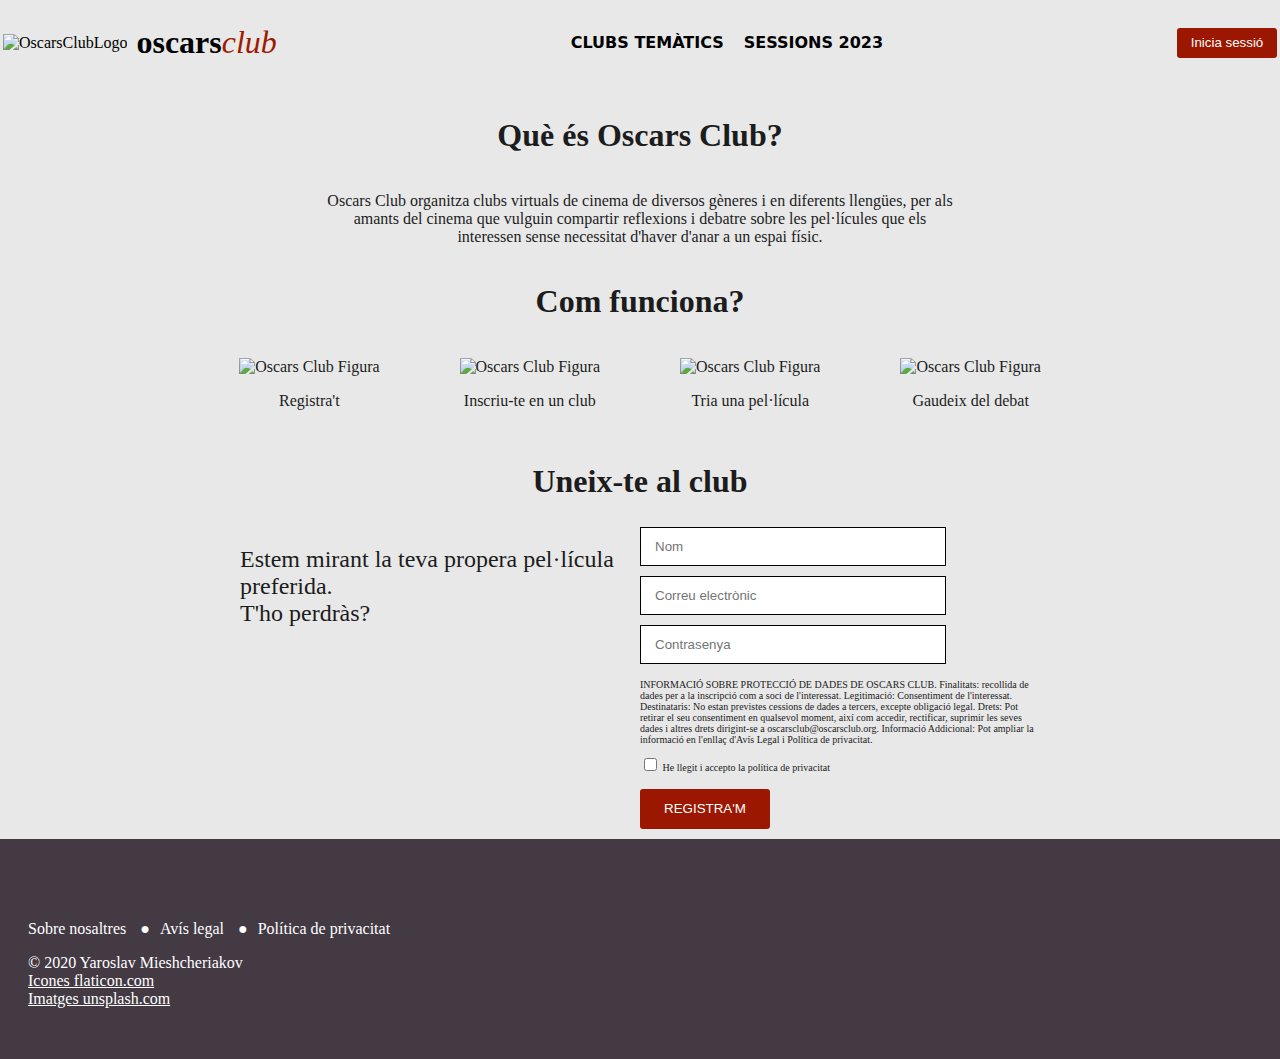
==== index.html @ bca5eada "Add files via upload" ====
<!DOCTYPE html>
<html>
  <head>
    <meta charset="UTF-8" />
    <title>Títol de la pàgina</title>
    <meta name="viewport" content="width=device-width, initial-scale=1.0" />
    <link rel="stylesheet" href="styles.css" />
  </head>
  <body>
    <header>
      <div class="my_header">
        <div class="logo">
          <div class="div0">
            <img src="images/oscarsclub-isologo.png" alt="OscarsClubLogo" />
          </div>
          <div>
            <h1>oscars<span class="club">club</span></h1>
          </div>
        </div>
        <nav>
          <button class="btn1">CLUBS TEMÀTICS</button>
          <button class="btn1">SESSIONS 2023</button>
        </nav>
        <button class="btn-ini">Inicia sessió</button>
      </div>
    </header>
    <main>
      <h1>Què és Oscars Club?</h1>
      <section>
        <p class="p1">
          Oscars Club organitza clubs virtuals de cinema de diversos gèneres i
          en diferents llengües, per als amants del cinema que vulguin compartir
          reflexions i debatre sobre les pel·lícules que els interessen sense
          necessitat d'haver d'anar a un espai físic.
        </p>
      </section>
      <h1>Com funciona?</h1>
      <section class="sec1">
        <figure>
          <img src="images/howto-register.png" alt="Oscars Club Figura" />
          <p>Registra't</p>
        </figure>
        <figure>
          <img src="images/howto-club.png" alt="Oscars Club Figura" />
          <p>Inscriu-te en un club</p>
        </figure>
        <figure>
          <img src="images/howto-film.png" alt="Oscars Club Figura" />
          <p>Tria una pel·lícula</p>
        </figure>
        <figure>
          <img src="images/howto-speech.png" alt="Oscars Club Figura" />
          <p>Gaudeix del debat</p>
        </figure>
      </section>
      <h1>Uneix-te al club</h1>
      <section class="cont">
        <div class="box">
          <p class="p3">
            Estem mirant la teva propera pel·lícula preferida. <br />T'ho
            perdràs?
          </p>
        </div>
        <div class="box">
          <input type="text" class="inp" placeholder="Nom" />
          <input type="text" class="inp" placeholder="Correu electrònic" />
          <input type="text" class="inp" placeholder="Contrasenya" />
          <p class="p2">
            INFORMACIÓ SOBRE PROTECCIÓ DE DADES DE OSCARS CLUB. Finalitats:
            recollida de dades per a la inscripció com a soci de l'interessat.
            Legitimació: Consentiment de l'interessat. Destinataris: No estan
            previstes cessions de dades a tercers, excepte obligació legal.
            Drets: Pot retirar el seu consentiment en qualsevol moment, així com
            accedir, rectificar, suprimir les seves dades i altres drets
            dirigint-se a oscarsclub@oscarsclub.org. Informació Addicional: Pot
            ampliar la informació en l'enllaç d'Avís Legal i Política de
            privacitat.
          </p>
          <label class="p2">
            <input type="checkbox" name="option1" value="Option 1" />
            He llegit i accepto la política de privacitat
          </label>
          <button class="btn-reg">REGISTRA'M</button>
        </div>
      </section>
    </main>
  </body>
  <footer class="footer">
    <div class="footer-cont1">
      <ul class="footer-nav">
        <li>Sobre nosaltres</li>
        <li>Avís legal</li>
        <li>Política de privacitat</li>
      </ul>
      <ul class="links">
        <li>© 2020 Yaroslav Mieshcheriakov</li>
        <li><a href="https://www.flaticon.com"> Icones flaticon.com</a></li>
        <li><a href="https://unsplash.com"> Imatges unsplash.com</a></li>
      </ul>
    </div>
    <div class="footer-cont2"></div>
  </footer>
</html>
---- styles.css ----
/* GENERAL */
body {
  background-color: #e8e8e8;
  color: #1c1c1c;
  margin: 0;
}
/* FONT FAMILY */
body {
  font-family: Noto Serif;
}
.p1 {
  text-align: center;
}
.p2 {
  font-size: 10px;
}
.p3 {
  font-size: 24px;
}
/* FLEX */
main {
  display: flex;
  justify-content: center;
  align-items: center;
  flex-direction: column;
  /* align-items: center */
}
/* HEADER */
.my_header {
  background-color: #e8e8e8;
  color: black;
  padding: 3px;
  display: flex;
  flex-direction: row;
  justify-content: space-between;
  align-items: center;
  flex-wrap: wrap;
}
.club {
  color: #9f1b00;
  font-style: italic;
  font-weight: normal;
}
.logo {
  /* GENERAL */
  /* FLEX */
  display: flex;
  align-items: center;
  justify-content: space-between;
}
header div div div img {
  margin-right: 1vh;
}
/* MAIN */
main {
  padding: 10px;
}
.p1 {
  margin-left: 310px;
  margin-right: 310px;
}
.sec1 {
  display: flex;
  flex-direction: row;
  justify-content: space-around;
  align-items: center;
  flex-wrap: wrap;
}
figure img {
  width: 160px;
  height: auto;
}
figure p {
  text-align: center;
}
.cont {
  display: flex;
  flex-direction: row;
  justify-content: center;
  min-width: 100px;
  max-width: 800px;
}
.box {
  /* GENERAL */
  text-align: left;
  margin-left: px;
  /* FLEX */
  display: flex;
  flex: 1;
  flex-direction: column;
}
.inp {
  /* GENERAL */
  width: 300px;
  height: 35px;
  margin: 5px 0px;
  /* BORDER */
  border: black 1px solid;
  border-radius: 0px;
}
::placeholder {
  padding: 4%;
}
/* NAV */
nav {
  display: flex;
  justify-content: space-around;
  color: white;
  padding: 10px;
}
/* FOOTER */
footer {
  background-color: #433a44;
  color: white;
  padding: 10px;
  margin: 0;
  display: flex;
  flex-direction: row;
  justify-content: space-between;
  /* SIZE */
  width: auto;
  height: 200px;
}
.footer-cont1 {
  /* SPACE */
  margin-right: auto;
  margin-top: 55px;
}
.footer-cont2 {
  /* SPACE */
  margin-left: auto;
}
/* FOOTER-NAV */
ul.footer-nav {
  list-style-type: none;
  padding-left: 4%;
  width: 450px;
}
ul.footer-nav li {
  display: inline;
}
/* SOCIAL-NAV */
ul.links {
  list-style-type: none;
  padding-left: 4%;
}
ul.social-nav li + li:before,
ul.footer-nav li + li:before {
  content: "\25CF";
  padding: 10px;
}
/* LINKS */
a:link {
  color: white;
}
a:visited {
  color: aliceblue;
}
a:hover {
  color: lightgrey;
}
/* BUTTONS */
.btn1 {
  /* GENERAL */
  font-size: 16px;
  font-weight: bold;
  padding: 10px;
  /* BORDER */
  border: none;
  /* COLOR */
  background: none;
  /* TRANSITION */
  transition: all 0.3s ease-in-out;
  font-family: system-ui, -apple-system, BlinkMacSystemFont, "Segoe UI", Roboto,
    Oxygen, Ubuntu, Cantarell, "Open Sans", "Helvetica Neue", sans-serif;
}
button:hover {
  transform: scale(1.05);
  cursor: pointer;
}
.btn-ini {
  /* GENERAL */
  text-align: center;
  cursor: pointer;
  background-color: #9b1700;
  color: white;
  font-family: Arial, Helvetica, sans-serif;
  /* FLEX */
  display: flex;
  justify-content: center;
  align-items: center;
  /* SIZE */
  width: 100px;
  height: 30px;
  /* BORDER */
  border-radius: 3px;
  border: none;
  /* TRANSITION */
  transition-duration: 0.4s;
}
.btn-reg {
  /* GENERAL */
  text-align: center;
  cursor: pointer;
  background-color: #9b1700;
  color: white;
  font-family: Arial, Helvetica, sans-serif;
  margin-top: 15px;
  /* FLEX */
  display: flex;
  justify-content: center;
  align-items: center;
  /* SIZE */
  width: 130px;
  height: 40px;
  /* BORDER */
  border-radius: 3px;
  border: none;
  /* TRANSITION */
  transition-duration: 0.4s;
}
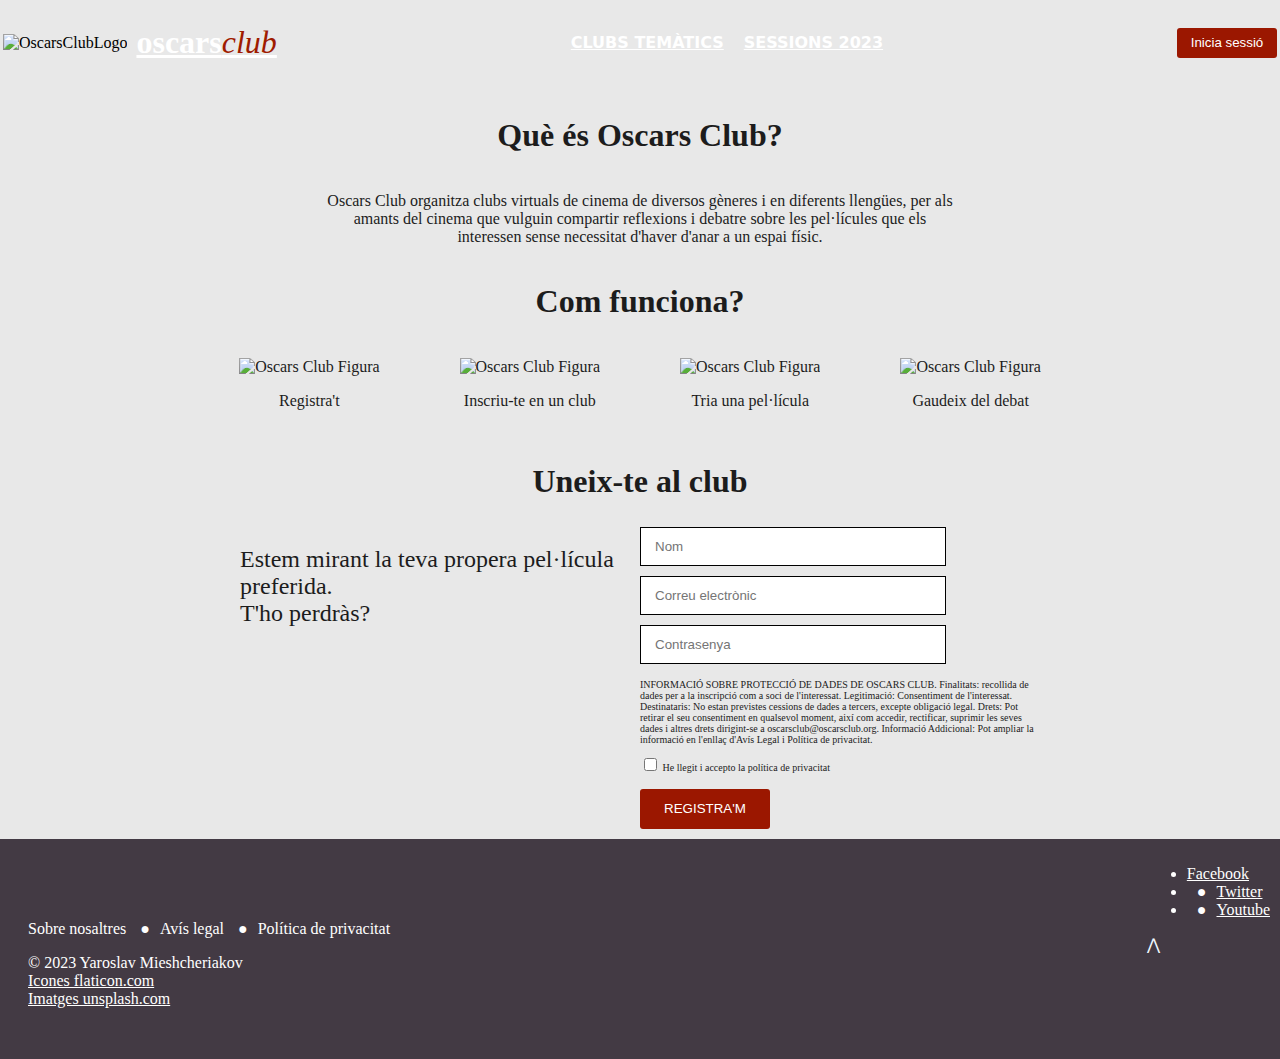
==== commit cc9a4d36: "Update index.html" ====
--- a/index.html
+++ b/index.html
@@ -2,7 +2,7 @@
 <html>
   <head>
     <meta charset="UTF-8" />
-    <title>Títol de la pàgina</title>
+    <title>Oscars club</title>
     <meta name="viewport" content="width=device-width, initial-scale=1.0" />
     <link rel="stylesheet" href="styles.css" />
   </head>
@@ -14,12 +14,18 @@
             <img src="images/oscarsclub-isologo.png" alt="OscarsClubLogo" />
           </div>
           <div>
-            <h1>oscars<span class="club">club</span></h1>
+            <a href="index.html"
+              ><h1>oscars<span class="club">club</span></h1></a
+            >
           </div>
         </div>
         <nav>
-          <button class="btn1">CLUBS TEMÀTICS</button>
-          <button class="btn1">SESSIONS 2023</button>
+          <button class="btn1">
+            <a href="clubs-tematics.html">CLUBS TEMÀTICS</a>
+          </button>
+          <button class="btn1">
+            <a href="sessions.html">SESSIONS 2023</a>
+          </button>
         </nav>
         <button class="btn-ini">Inicia sessió</button>
       </div>
@@ -93,11 +99,18 @@
         <li>Política de privacitat</li>
       </ul>
       <ul class="links">
-        <li>© 2020 Yaroslav Mieshcheriakov</li>
+        <li>© 2023 Yaroslav Mieshcheriakov</li>
         <li><a href="https://www.flaticon.com"> Icones flaticon.com</a></li>
         <li><a href="https://unsplash.com"> Imatges unsplash.com</a></li>
       </ul>
     </div>
-    <div class="footer-cont2"></div>
+    <div class="footer-cont2">
+      <ul class="social-nav">
+        <li><a href="https://www.facebook.com/">Facebook</a></li>
+        <li><a href="https://www.twitter.com/">Twitter</a></li>
+        <li><a href="https://www.youtube.com/">Youtube</a></li>
+      </ul>
+      <a href="" class="link">⋀</a>
+    </div>
   </footer>
 </html>
